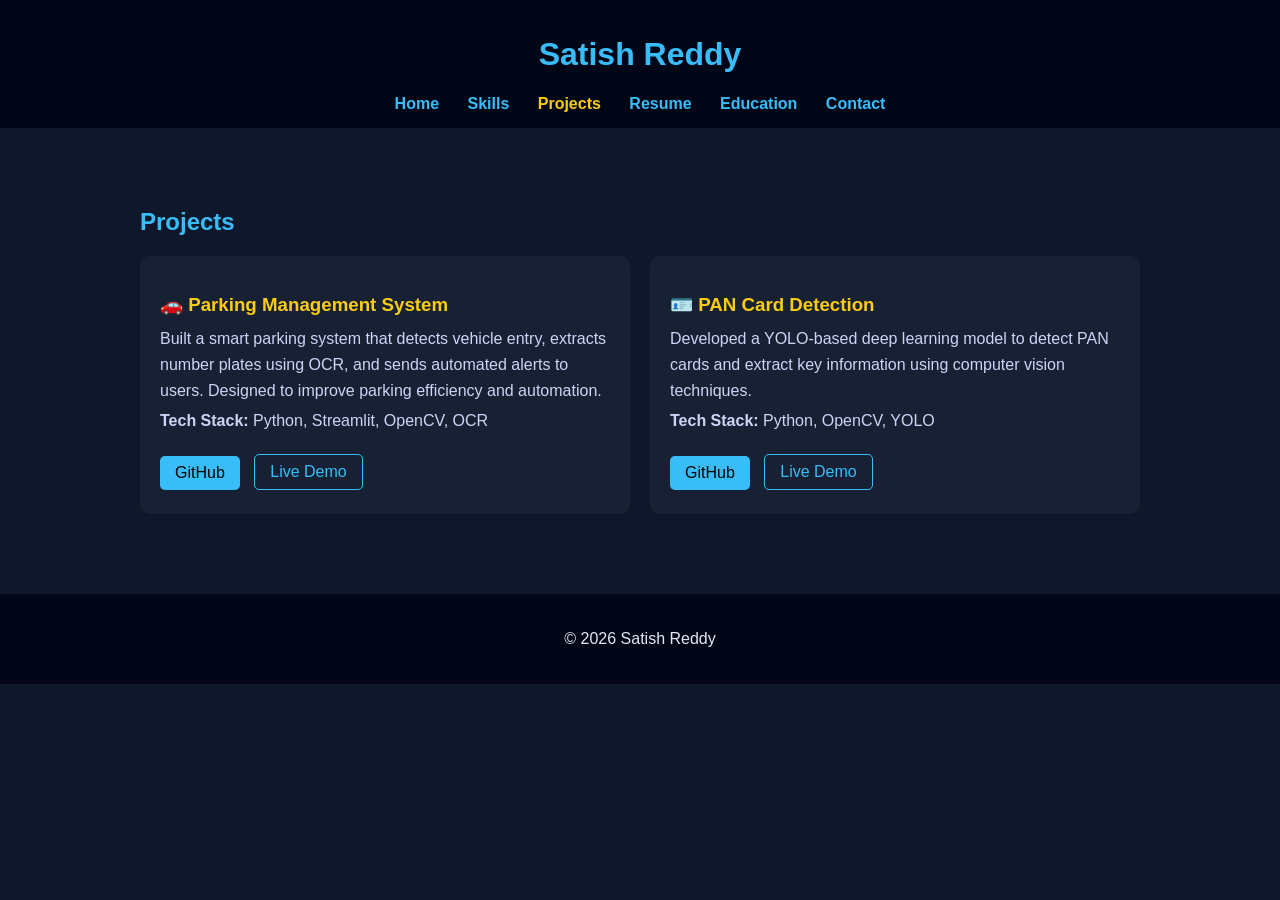
==== projects.html @ c72de0f7 "Add files via upload" ====
<!DOCTYPE html>
<html>
<head>
    <title>Projects</title>
    <link rel="stylesheet" href="style.css">
</head>

<body>

<header>
    <h1>Satish Reddy</h1>
    <nav>
        <a href="index.html">Home</a>
        <a href="skills.html">Skills</a>
        <a href="projects.html" class="active">Projects</a>
        <a href="resume.html">Resume</a>
        <a href="education.html">Education</a>
        <a href="contact.html">Contact</a>
    </nav>
</header>

<section>
    <h2>Projects</h2>

    <div class="projects-container">

        <!-- PROJECT 1 -->
        <div class="card project-card">
            <h3>🚗 Parking Management System</h3>

            <p class="project-desc">
                Built a smart parking system that detects vehicle entry,
                extracts number plates using OCR, and sends automated alerts
                to users. Designed to improve parking efficiency and automation.
            </p>

            <p><strong>Tech Stack:</strong> Python, Streamlit, OpenCV, OCR</p>

            <div class="project-buttons">
                <a href="https://github.com/mrsatish1" target="_blank" class="button">GitHub</a>
                <a href="#" class="button secondary">Live Demo</a>
            </div>
        </div>

        <!-- PROJECT 2 -->
        <div class="card project-card">
            <h3>🪪 PAN Card Detection</h3>

            <p class="project-desc">
                Developed a YOLO-based deep learning model to detect PAN cards
                and extract key information using computer vision techniques.
            </p>

            <p><strong>Tech Stack:</strong> Python, OpenCV, YOLO</p>

            <div class="project-buttons">
                <a href="https://github.com/mrsatish1" target="_blank" class="button">GitHub</a>
                <a href="#" class="button secondary">Live Demo</a>
            </div>
        </div>

    </div>
</section>

<footer>
    <p>© 2026 Satish Reddy</p>
</footer>

<!-- ✅ ADD SCRIPT HERE -->
<script>
const observer = new IntersectionObserver(entries => {
    entries.forEach(entry => {
        if (entry.isIntersecting) {
            entry.target.classList.add("show");
        }
    });
});

document.querySelectorAll(".card, .hero").forEach(el => {
    observer.observe(el);
});
</script>

</body>
</html>
---- style.css ----
body {
    margin: 0;
    font-family: 'Segoe UI', sans-serif;
    background: #0f172a;
    color: #e2e8f0;
}

/* ================= HEADER ================= */

header {
    background: rgba(2,6,23,0.9);
    padding: 15px;
    text-align: center;
}

header h1 {
    color: #38bdf8;
}

nav a {
    color: #38bdf8;
    margin: 0 12px;
    text-decoration: none;
    font-weight: bold;
    position: relative;
}

nav a:hover {
    color: #facc15;
}

/* Navbar underline animation */
nav a::after {
    content: "";
    position: absolute;
    left: 0;
    bottom: -3px;
    width: 0%;
    height: 2px;
    background: #facc15;
    transition: 0.3s;
}

nav a:hover::after {
    width: 100%;
}

/* ================= SECTION ================= */

section {
    max-width: 1000px;
    margin: 40px auto;
    padding: 20px;
}

h2 {
    color: #38bdf8;
}

/* ================= CARD ================= */

.card {
    background: rgba(30,41,59,0.6);
    padding: 20px;
    border-radius: 10px;
    margin-bottom: 20px;
    transition: all 0.3s ease;
}

/* Final hover effect */
.card:hover {
    transform: translateY(-6px) scale(1.01);
    box-shadow: 0 0 20px rgba(56,189,248,0.2);
}

.card h3 {
    color: #facc15;
    margin-bottom: 10px;
}

.card p {
    margin: 5px 0;
}

/* ================= TEXT ================= */

section p {
    line-height: 1.6;
    color: #cbd5f5;
}

/* ================= BUTTON ================= */

.button {
    display: inline-block;
    padding: 8px 15px;
    background: #38bdf8;
    color: black;
    border-radius: 5px;
    text-decoration: none;
    margin-top: 10px;
    transition: 0.3s;
    position: relative;
    overflow: hidden;
}

.button:hover {
    background: #0ea5e9;
}

/* Shine effect */
.button::after {
    content: "";
    position: absolute;
    left: -100%;
    top: 0;
    width: 100%;
    height: 100%;
    background: rgba(255,255,255,0.2);
    transition: 0.4s;
}

.button:hover::after {
    left: 100%;
}

/* Secondary button */

.button.secondary {
    background: transparent;
    color: #38bdf8;
    border: 1px solid #38bdf8;
}

.button.secondary:hover {
    background: #38bdf8;
    color: black;
}

/* ================= CONTACT ================= */

#contact a {
    color: #facc15;
    font-weight: 500;
}

#contact a:hover {
    color: #fde047;
    text-decoration: underline;
}

/* ================= FOOTER ================= */

footer {
    text-align: center;
    padding: 20px;
    background: #020617;
}

/* ================= HERO SECTION ================= */

.hero {
    display: flex;
    align-items: center;
    justify-content: space-between;
    gap: 40px;
    margin-top: 40px;
    flex-wrap: wrap;
}

.hero-text {
    flex: 1;
}

.hero-text h2 {
    font-size: 36px;
    color: #facc15;
    margin-bottom: 10px;
}

.tagline {
    font-size: 18px;
    color: #38bdf8;
    margin-bottom: 10px;
}

.hero-desc {
    font-size: 16px;
    color: #cbd5f5;
    margin-bottom: 20px;
    line-height: 1.6;
}

.hero-buttons .button {
    margin-right: 10px;
}

/* Profile Image */

.hero-image img {
    width: 220px;
    height: 220px;
    border-radius: 50%;
    object-fit: cover;
    border: 3px solid #38bdf8;
    transition: 0.3s;
}

.hero-image img:hover {
    box-shadow: 0 0 25px #38bdf8;
}

/* ================= PROJECTS ================= */

.projects-container {
    display: grid;
    grid-template-columns: repeat(auto-fit, minmax(300px, 1fr));
    gap: 20px;
}

.project-desc {
    margin-bottom: 10px;
}

.project-buttons {
    margin-top: 10px;
}

.project-buttons .button {
    margin-right: 10px;
}

/* ================= RESUME ================= */

.resume-card {
    text-align: center;
}

.resume-card h3 {
    color: #facc15;
    margin-bottom: 10px;
}

.resume-buttons {
    margin-top: 15px;
}

.resume-buttons .button {
    margin: 5px;
}

/* ================= TIMELINE ================= */

.timeline {
    border-left: 2px solid #38bdf8;
    padding-left: 20px;
    margin-top: 20px;
}

.timeline-item {
    margin-bottom: 25px;
    position: relative;
}

.timeline-item::before {
    content: "";
    position: absolute;
    left: -11px;
    top: 5px;
    width: 12px;
    height: 12px;
    background: #facc15;
    border-radius: 50%;
}

.timeline-item h3 {
    color: #38bdf8;
    margin: 0 0 5px 0;
}

.timeline-item p {
    margin: 3px 0;
}

/* ================= GLOBAL ================= */

html {
    scroll-behavior: smooth;
}

/* Fade-in animation */

.card, .hero {
    opacity: 0;
    transform: translateY(20px);
    transition: all 0.8s ease;
}

.card.show, .hero.show {
    opacity: 1;
    transform: translateY(0);
}

nav a.active {
    color: #facc15;
}
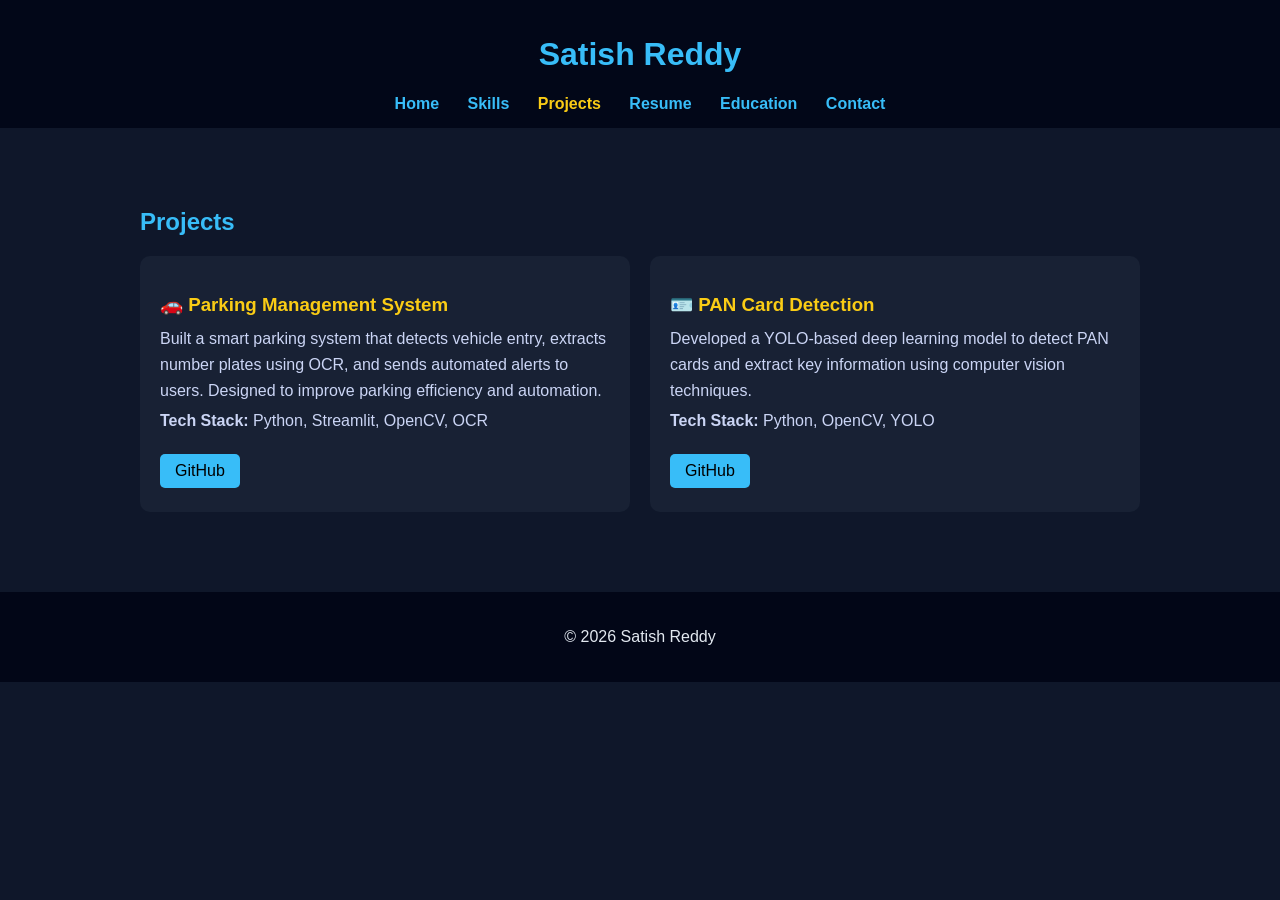
==== commit 653e5bef: "Add files via upload" ====
--- a/projects.html
+++ b/projects.html
@@ -38,7 +38,6 @@
 
             <div class="project-buttons">
                 <a href="https://github.com/mrsatish1" target="_blank" class="button">GitHub</a>
-                <a href="#" class="button secondary">Live Demo</a>
             </div>
         </div>
 
@@ -55,7 +54,6 @@
 
             <div class="project-buttons">
                 <a href="https://github.com/mrsatish1" target="_blank" class="button">GitHub</a>
-                <a href="#" class="button secondary">Live Demo</a>
             </div>
         </div>
 
